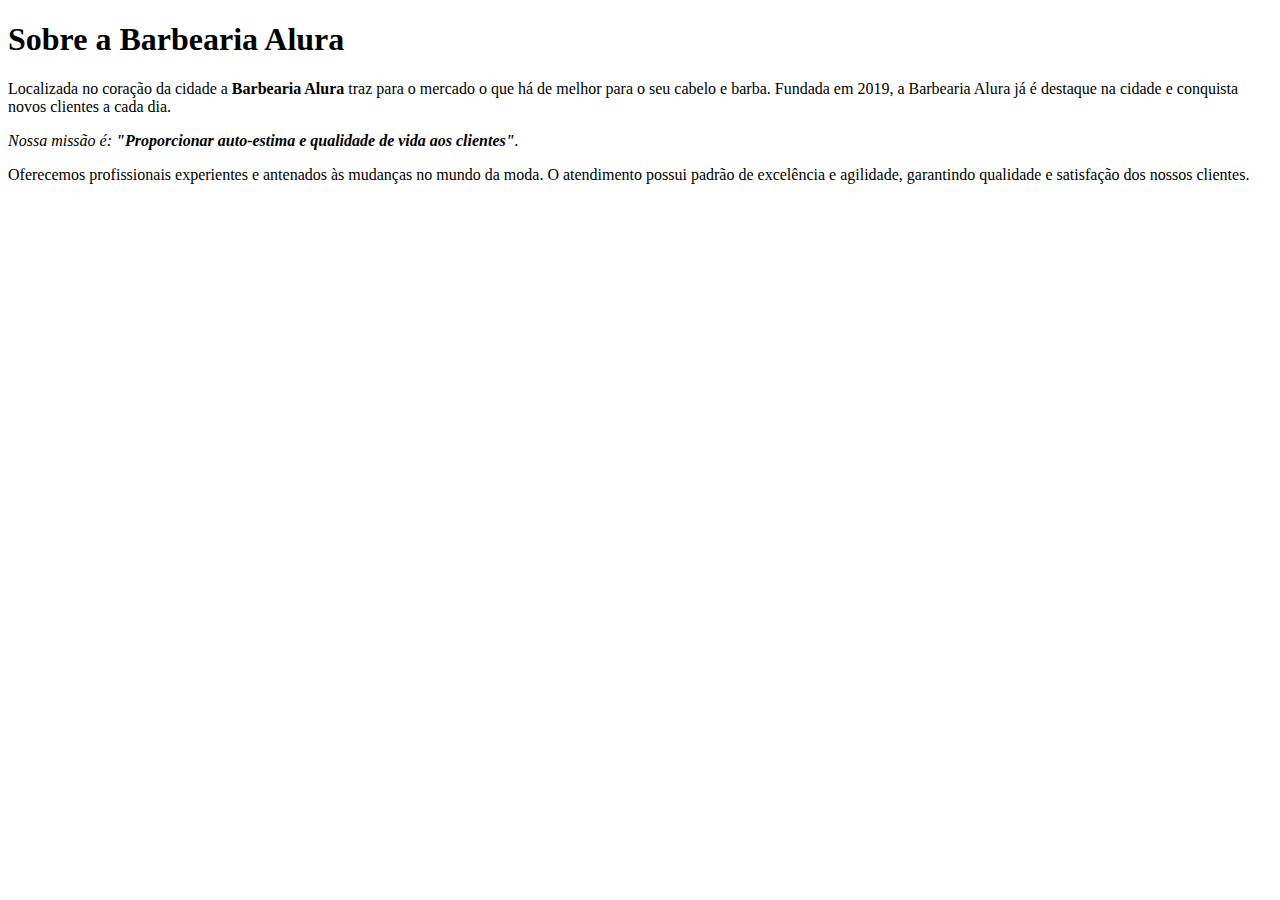
==== index.html @ dd7f9ecc "Create index.html" ====
<!DOCTYPE html>
<html lang="pt-br">
<head>
    <meta charset="UTF-8">
    <meta http-equiv="X-UA-Compatible" content="IE=edge">
    <meta name="viewport" content="width=device-width, initial-scale=1.0">
    <title>Document</title>
</head>
<body>
    <h1>Sobre a Barbearia Alura</h1>

<p>Localizada no coração da cidade a <strong> Barbearia Alura </strong> traz para o mercado o que há de melhor para o seu cabelo e barba. Fundada em 2019, a Barbearia Alura já é destaque na cidade e conquista novos clientes a cada dia.</p>

<p><em>Nossa missão é: <strong>"Proporcionar auto-estima e qualidade de vida aos clientes"</strong>.</em></p>

<p>Oferecemos profissionais experientes e antenados às mudanças no mundo da moda. O atendimento possui padrão de excelência e agilidade, garantindo qualidade e satisfação dos nossos clientes.</p>

</body>
</html>
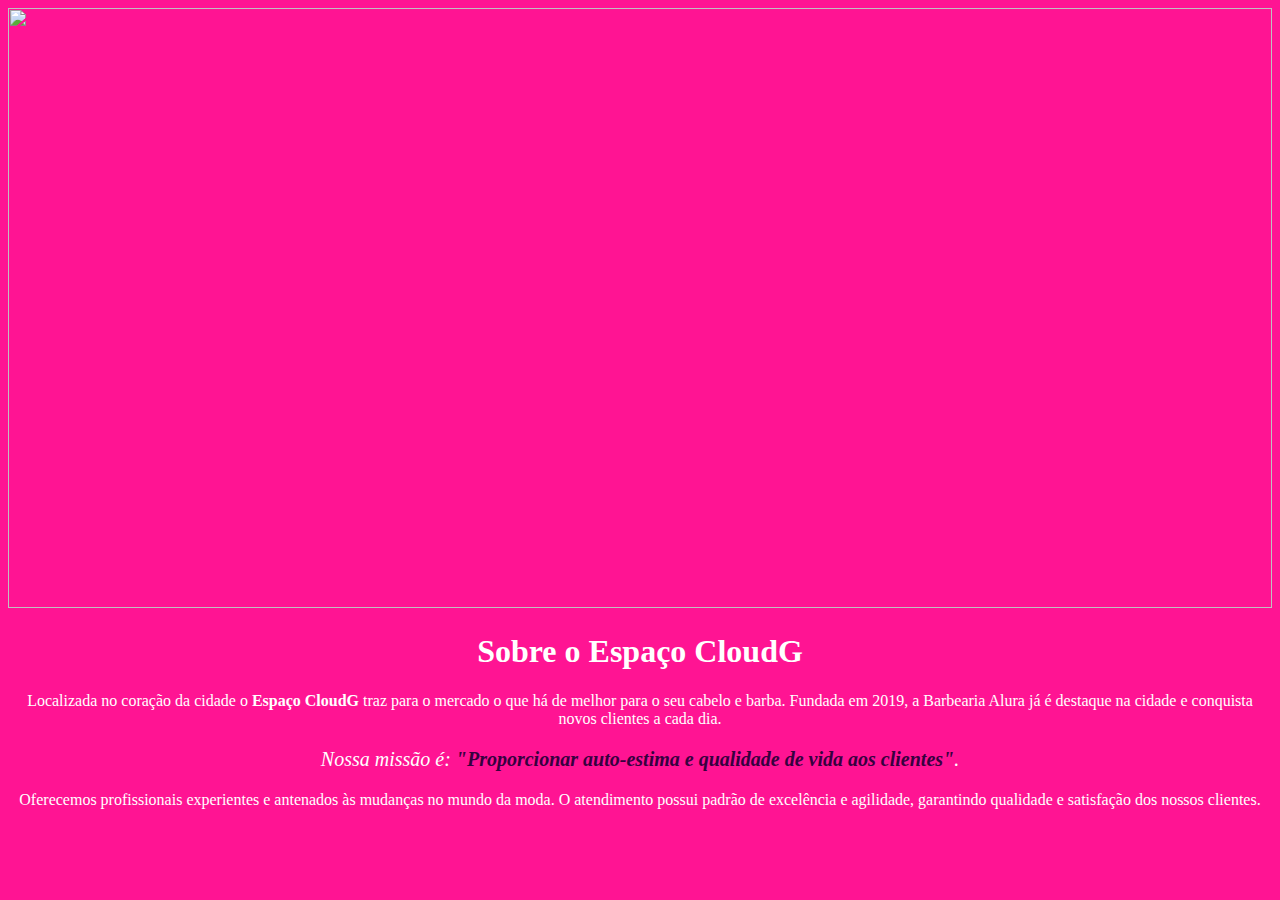
==== commit e2ba2310: "Inserindo elementos de CSS" ====
--- a/index.html
+++ b/index.html
@@ -4,16 +4,21 @@
     <meta charset="UTF-8">
     <meta http-equiv="X-UA-Compatible" content="IE=edge">
     <meta name="viewport" content="width=device-width, initial-scale=1.0">
-    <title>Document</title>
+    <title>Espaço CloudG</title>
+    <link rel="stylesheet" href="style.css">
+
 </head>
+
 <body>
-    <h1>Sobre a Barbearia Alura</h1>
 
-<p>Localizada no coração da cidade a <strong> Barbearia Alura </strong> traz para o mercado o que há de melhor para o seu cabelo e barba. Fundada em 2019, a Barbearia Alura já é destaque na cidade e conquista novos clientes a cada dia.</p>
+    <img id="banner" src="https://images.pexels.com/photos/853427/pexels-photo-853427.jpeg?cs=srgb&dl=pexels-delbeautybox-853427.jpg&fm=jpg">
+    <h1>Sobre o Espaço CloudG</h1>
 
-<p><em>Nossa missão é: <strong>"Proporcionar auto-estima e qualidade de vida aos clientes"</strong>.</em></p>
+    <p>Localizada no coração da cidade o <strong> Espaço CloudG </strong> traz para o mercado o que há de melhor para o seu cabelo e barba. Fundada em 2019, a Barbearia Alura já é destaque na cidade e conquista novos clientes a cada dia.</p>
 
-<p>Oferecemos profissionais experientes e antenados às mudanças no mundo da moda. O atendimento possui padrão de excelência e agilidade, garantindo qualidade e satisfação dos nossos clientes.</p>
+    <p id="missao"><em>Nossa missão é: <strong>"Proporcionar auto-estima e qualidade de vida aos clientes"</strong>.</em></p>
+
+    <p>Oferecemos profissionais experientes e antenados às mudanças no mundo da moda. O atendimento possui padrão de excelência e agilidade, garantindo qualidade e satisfação dos nossos clientes.</p>
 
 </body>
 </html>--- a/style.css
+++ b/style.css
@@ -0,0 +1,28 @@
+body{
+
+    background-color: #FF1493
+}
+
+#banner{
+    width: 100%;
+    height: 600px;
+}
+
+h1{
+    text-align: center;
+    color: #FFFFFF
+}
+
+p{
+    text-align: center;
+    color: #FFFFFF
+}
+
+#missao{
+    font-size: 20px;
+}
+
+em strong{
+
+    color:#36013F
+}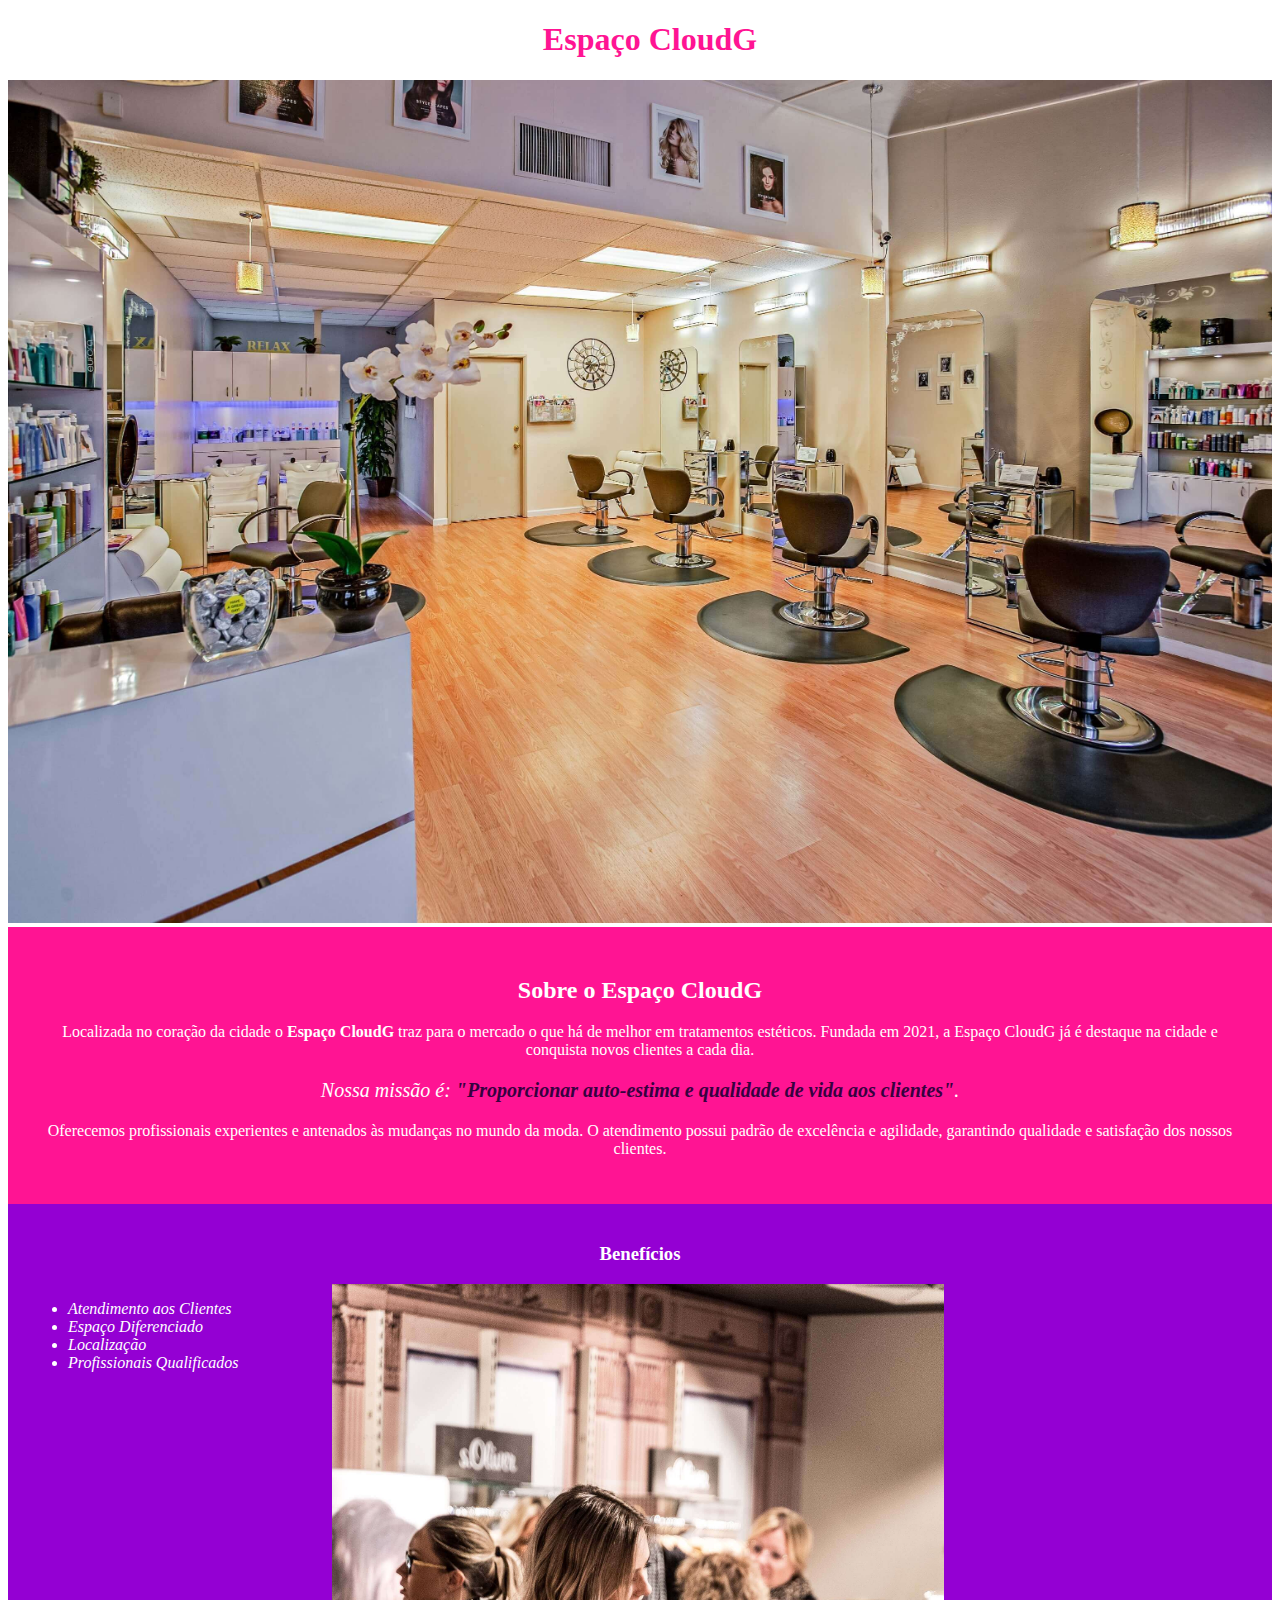
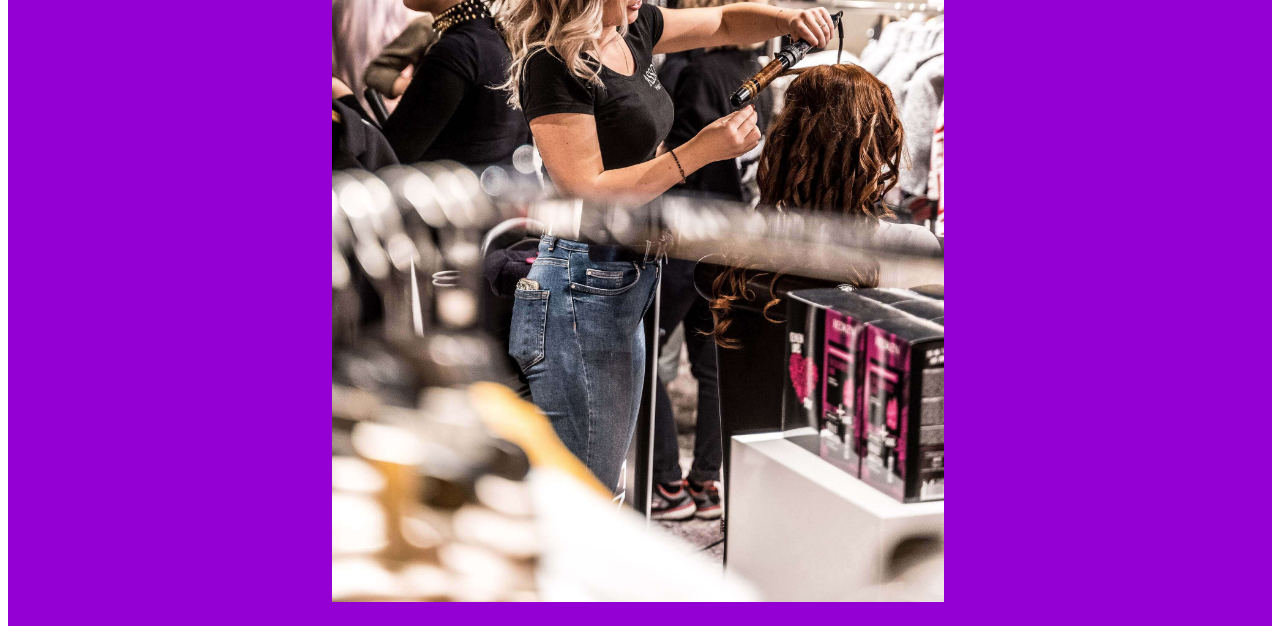
==== commit 4e3f6a81: "Pagina produtos" ====
--- a/index.html
+++ b/index.html
@@ -9,16 +9,37 @@
 
 </head>
 
-<body>
+    <body>
 
-    <img id="banner" src="https://images.pexels.com/photos/853427/pexels-photo-853427.jpeg?cs=srgb&dl=pexels-delbeautybox-853427.jpg&fm=jpg">
-    <h1>Sobre o Espaço CloudG</h1>
+        <header>
+           <h1 class="titulo-principal"> Espaço CloudG </h1>
+        </header>
 
-    <p>Localizada no coração da cidade o <strong> Espaço CloudG </strong> traz para o mercado o que há de melhor para o seu cabelo e barba. Fundada em 2019, a Barbearia Alura já é destaque na cidade e conquista novos clientes a cada dia.</p>
+        <img id="banner" src="img/SALAO-2.jpg">
+        
+        <div class="principal">
+            <h2 class="titulo-centralizado">Sobre o Espaço CloudG</h2>
 
-    <p id="missao"><em>Nossa missão é: <strong>"Proporcionar auto-estima e qualidade de vida aos clientes"</strong>.</em></p>
+            <p>Localizada no coração da cidade o <strong> Espaço CloudG </strong> traz para o mercado o que há de melhor em tratamentos estéticos. Fundada em 2021, a Espaço CloudG já é destaque na cidade e conquista novos clientes a cada dia.</p>
 
-    <p>Oferecemos profissionais experientes e antenados às mudanças no mundo da moda. O atendimento possui padrão de excelência e agilidade, garantindo qualidade e satisfação dos nossos clientes.</p>
+            <p id="missao"><em>Nossa missão é: <strong>"Proporcionar auto-estima e qualidade de vida aos clientes"</strong>.</em></p>
 
-</body>
+            <p>Oferecemos profissionais experientes e antenados às mudanças no mundo da moda. O atendimento possui padrão de excelência e agilidade, garantindo qualidade e satisfação dos nossos clientes.</p>
+
+        </div>
+
+        <div class="beneficios">
+            <h3 class="titulo-centralizado">Benefícios</h3>
+
+            <ul>
+                <li class="itens">Atendimento aos Clientes</li>
+                <li class="itens">Espaço Diferenciado</li>
+                <li class="itens">Localização</li>
+                <li class="itens">Profissionais Qualificados</li>
+            </ul>
+            <img src="img/salao3 (1).jpg" class="imgb">
+
+        </div>
+
+    </body>
 </html>--- a/style.css
+++ b/style.css
@@ -1,21 +1,29 @@
 body{
-
-    background-color: #FF1493
+    color: #FFFFFF;
 }
 
 #banner{
     width: 100%;
-    height: 600px;
+    height: 50%;
 }
 
-h1{
+.principal{
+    background: #FF1493;
+    padding: 30px;
+}
+
+.titulo-principal{
+    color: #FF1493;
+    padding-left: 20px;
     text-align: center;
-    color: #FFFFFF
+}
+
+.titulo-centralizado{
+    text-align: center;
 }
 
 p{
     text-align: center;
-    color: #FFFFFF
 }
 
 #missao{
@@ -24,5 +32,25 @@
 
 em strong{
 
-    color:#36013F
+    color:#36013F;
+}
+
+.itens{
+    font-style: italic;
+}
+
+.beneficios{
+    background: #9400D3;
+    padding: 20px;
+}
+
+ul{
+    display: inline-block;
+    vertical-align: top;
+    width: 20%;
+    margin-right: 15px;
+}
+
+.imgb{
+    width: 50%;
 }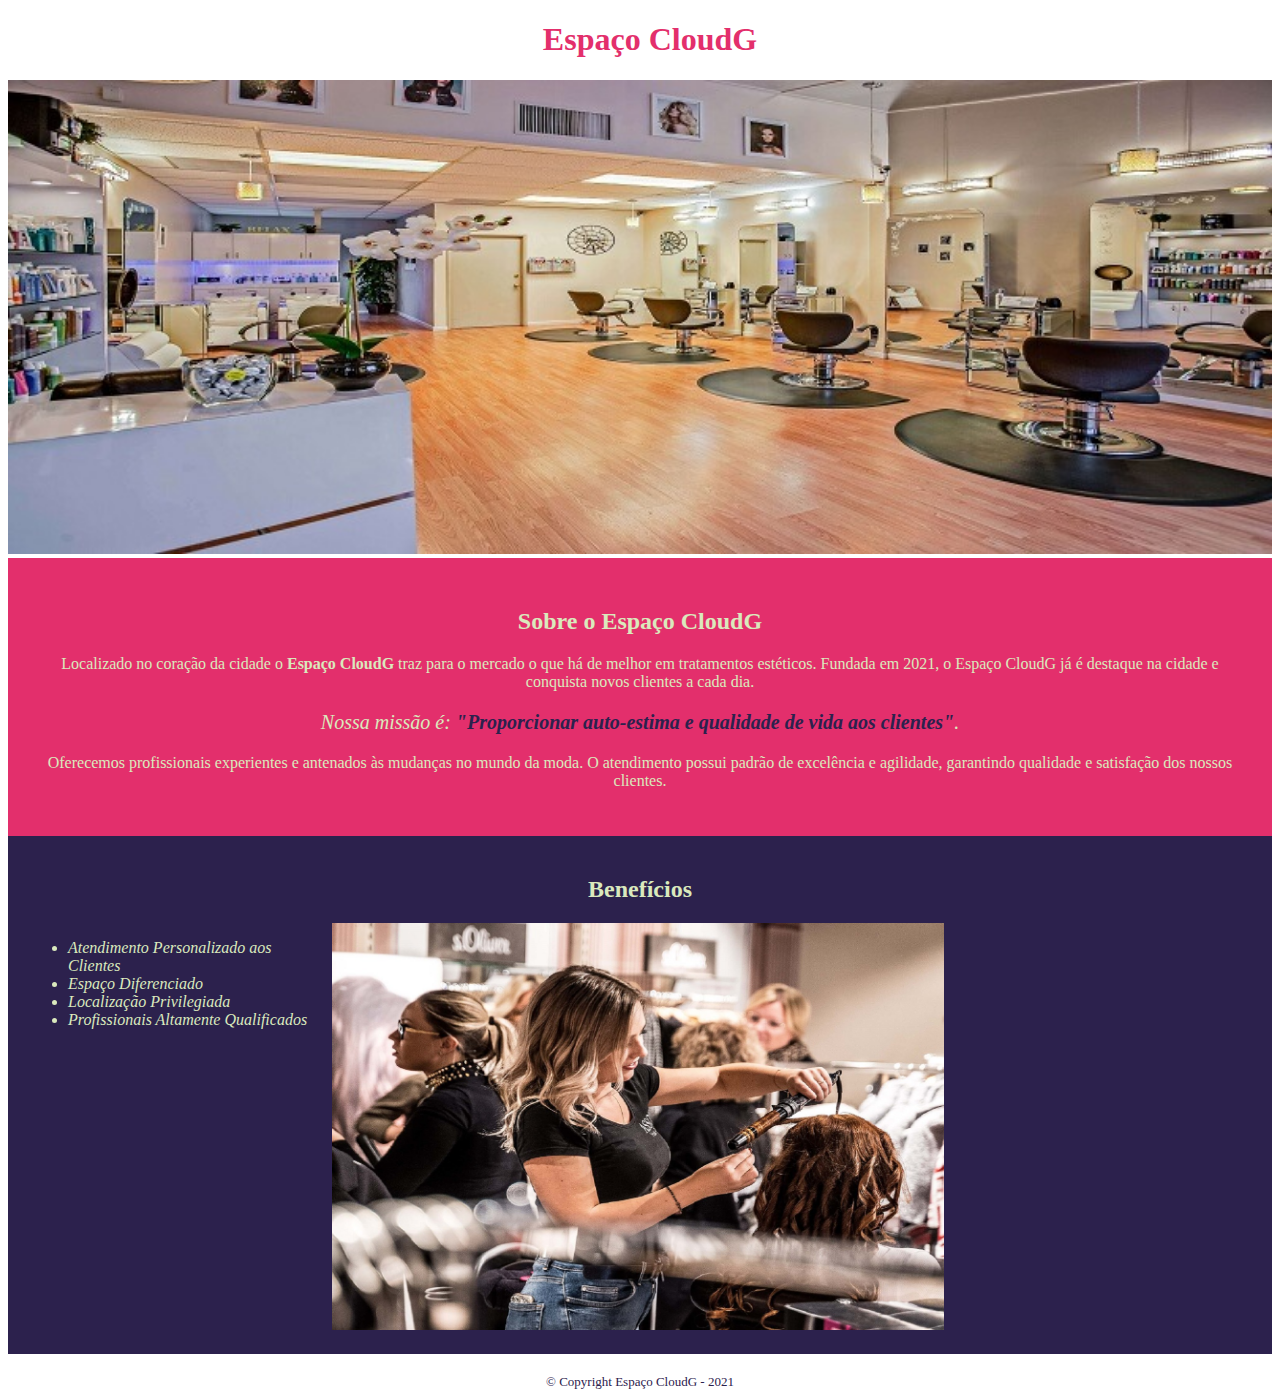
==== commit 6b0637f7: "troca de imagens" ====
--- a/index.html
+++ b/index.html
@@ -20,7 +20,7 @@
         <div class="principal">
             <h2 class="titulo-centralizado">Sobre o Espaço CloudG</h2>
 
-            <p>Localizada no coração da cidade o <strong> Espaço CloudG </strong> traz para o mercado o que há de melhor em tratamentos estéticos. Fundada em 2021, a Espaço CloudG já é destaque na cidade e conquista novos clientes a cada dia.</p>
+            <p>Localizado no coração da cidade o <strong> Espaço CloudG </strong> traz para o mercado o que há de melhor em tratamentos estéticos. Fundada em 2021, o Espaço CloudG já é destaque na cidade e conquista novos clientes a cada dia.</p>
 
             <p id="missao"><em>Nossa missão é: <strong>"Proporcionar auto-estima e qualidade de vida aos clientes"</strong>.</em></p>
 
@@ -29,17 +29,21 @@
         </div>
 
         <div class="beneficios">
-            <h3 class="titulo-centralizado">Benefícios</h3>
+            <h2 class="titulo-centralizado">Benefícios</h2>
 
             <ul>
-                <li class="itens">Atendimento aos Clientes</li>
+                <li class="itens">Atendimento Personalizado aos Clientes</li>
                 <li class="itens">Espaço Diferenciado</li>
-                <li class="itens">Localização</li>
-                <li class="itens">Profissionais Qualificados</li>
+                <li class="itens">Localização Privilegiada</li>
+                <li class="itens">Profissionais Altamente Qualificados</li>
             </ul>
             <img src="img/salao3 (1).jpg" class="imgb">
 
         </div>
 
+        <footer>
+            <p class="copyright">&copy; Copyright Espaço CloudG - 2021</p>
+        </footer>
+
     </body>
 </html>--- a/style.css
+++ b/style.css
@@ -1,5 +1,5 @@
 body{
-    color: #FFFFFF;
+    color: #DAE9BD;
 }
 
 #banner{
@@ -8,12 +8,12 @@
 }
 
 .principal{
-    background: #FF1493;
+    background: #E32F6C;
     padding: 30px;
 }
 
 .titulo-principal{
-    color: #FF1493;
+    color: #E32F6C;
     padding-left: 20px;
     text-align: center;
 }
@@ -32,7 +32,7 @@
 
 em strong{
 
-    color:#36013F;
+    color:#2C214D;
 }
 
 .itens{
@@ -40,7 +40,7 @@
 }
 
 .beneficios{
-    background: #9400D3;
+    background: #2C214D;
     padding: 20px;
 }
 
@@ -53,4 +53,10 @@
 
 .imgb{
     width: 50%;
+}
+
+.copyright{
+    color:#2C214D;
+    font-size: 13px;
+    margin: 20px 0 0;
 }